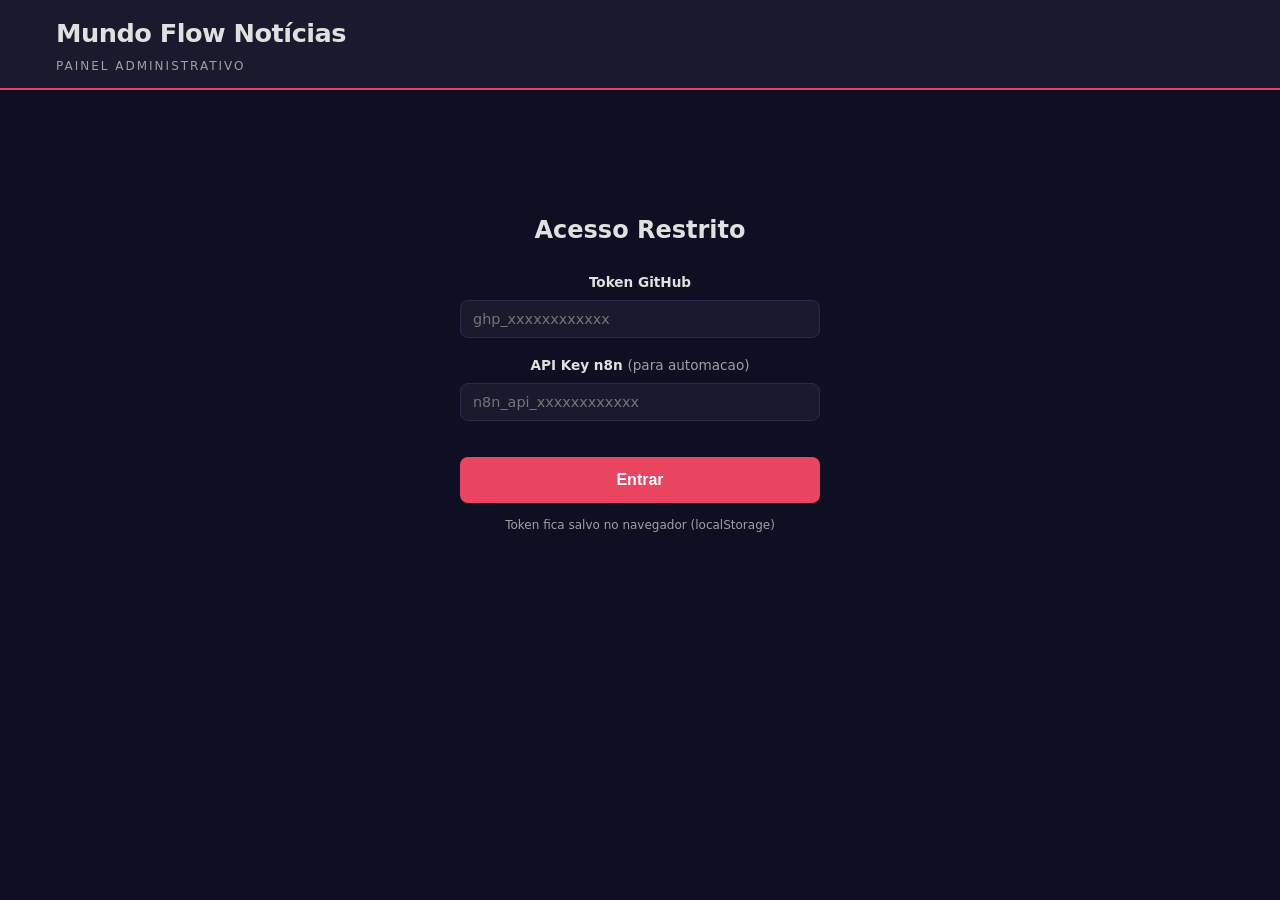
==== admin.html @ 811e4d87 "Renomear portal de "Mundo em Foco" para "Mundo Flow Notícias" Co-Authored-By: Claude Opus 4.6 (1M co" ====
<!DOCTYPE html>
<html lang="pt-BR">
<head>
    <meta charset="UTF-8">
    <meta name="viewport" content="width=device-width, initial-scale=1.0">
    <meta name="robots" content="noindex, nofollow">
    <meta name="google-adsense-account" content="ca-pub-9450350856883249">
    <title>Admin - Mundo Flow Notícias</title>
    <script async src="https://pagead2.googlesyndication.com/pagead/js/adsbygoogle.js?client=ca-pub-9450350856883249"
     crossorigin="anonymous"></script>
    <link rel="stylesheet" href="css/style.css">
    <link rel="icon" type="image/png" href="img/favicon.png">
    <style>
        .admin-container{max-width:900px;margin:0 auto;padding:20px}
        .admin-title{font-size:1.5rem;font-weight:700;margin-bottom:24px;color:var(--accent)}
        .form-group{margin-bottom:16px}
        .form-group label{display:block;font-size:.85rem;font-weight:600;margin-bottom:6px;color:var(--text)}
        .form-group input,.form-group select,.form-group textarea{width:100%;padding:10px 12px;border:1px solid var(--border);border-radius:var(--radius);background:var(--bg-card);color:var(--text);font-size:.9rem;font-family:inherit}
        .form-group input:focus,.form-group select:focus,.form-group textarea:focus{outline:none;border-color:var(--accent)}
        .form-row{display:grid;grid-template-columns:1fr 1fr;gap:16px}
        .form-row-3{display:grid;grid-template-columns:1fr 1fr 1fr;gap:16px}
        .editor-toolbar{display:flex;gap:4px;padding:8px;background:var(--primary-light);border:1px solid var(--border);border-bottom:none;border-radius:var(--radius) var(--radius) 0 0;flex-wrap:wrap}
        .editor-toolbar button{background:var(--bg-card);border:1px solid var(--border);color:var(--text);padding:6px 10px;border-radius:4px;cursor:pointer;font-size:.8rem;font-weight:600}
        .editor-toolbar button:hover{background:var(--accent);color:#fff;border-color:var(--accent)}
        .editor-area{min-height:350px;padding:16px;border:1px solid var(--border);border-radius:0 0 var(--radius) var(--radius);background:var(--bg-card);color:var(--text);font-family:var(--font-serif);font-size:1rem;line-height:1.8;overflow-y:auto}
        .editor-area:focus{outline:none;border-color:var(--accent)}
        .editor-area h2{font-family:var(--font-sans);font-size:1.3rem;font-weight:700;margin:16px 0 8px;color:var(--text)}
        .editor-area h3{font-family:var(--font-sans);font-size:1.1rem;font-weight:600;margin:12px 0 6px}
        .editor-area p{margin-bottom:12px}
        .editor-area blockquote{border-left:3px solid var(--accent);padding:8px 16px;margin:12px 0;background:rgba(233,69,96,.05)}
        .image-upload{border:2px dashed var(--border);border-radius:var(--radius);padding:24px;text-align:center;cursor:pointer;transition:all .2s}
        .image-upload:hover{border-color:var(--accent);background:rgba(233,69,96,.05)}
        .image-upload.has-image{border-style:solid;border-color:var(--accent)}
        .image-upload img{max-width:100%;max-height:300px;border-radius:var(--radius);margin-top:12px}
        .image-upload input[type="file"]{display:none}
        .image-upload p{color:var(--text-muted);font-size:.85rem;margin:0}
        .btn-publish{background:var(--accent);color:#fff;border:none;padding:14px 40px;border-radius:var(--radius);font-size:1rem;font-weight:700;cursor:pointer;width:100%;margin-top:20px;transition:all .2s}
        .btn-publish:hover{opacity:.9;transform:scale(1.01)}
        .btn-publish:disabled{opacity:.5;cursor:not-allowed}
        .btn-secondary{background:var(--primary-light);color:var(--text);border:1px solid var(--border);padding:14px 40px;border-radius:var(--radius);font-size:1rem;font-weight:600;cursor:pointer;width:100%;margin-top:8px}
        .status-msg{padding:12px;border-radius:var(--radius);margin-top:12px;font-size:.9rem;display:none}
        .status-msg.success{display:block;background:rgba(0,212,170,.15);color:#00d4aa;border:1px solid rgba(0,212,170,.3)}
        .status-msg.error{display:block;background:rgba(233,69,96,.15);color:var(--accent);border:1px solid rgba(233,69,96,.3)}
        .status-msg.loading{display:block;background:rgba(255,167,38,.15);color:var(--warning);border:1px solid rgba(255,167,38,.3)}
        .preview-panel{background:var(--bg-card);border:1px solid var(--border);border-radius:var(--radius);padding:20px;margin-top:20px}
        .preview-panel h3{font-size:1rem;margin-bottom:12px;color:var(--accent)}
        .tags-input{display:flex;flex-wrap:wrap;gap:6px;padding:8px;border:1px solid var(--border);border-radius:var(--radius);background:var(--bg-card);min-height:40px;align-items:center}
        .tags-input .tag{background:var(--accent);color:#fff;padding:3px 10px;border-radius:12px;font-size:.75rem;display:flex;align-items:center;gap:4px}
        .tags-input .tag button{background:none;border:none;color:#fff;cursor:pointer;font-size:.9rem;padding:0}
        .tags-input input{border:none;background:none;color:var(--text);font-size:.85rem;flex:1;min-width:100px;outline:none}
        .char-count{font-size:.7rem;color:var(--text-muted);text-align:right;margin-top:2px}
        .admin-login{max-width:400px;margin:100px auto;text-align:center}
        .admin-login h2{margin-bottom:20px}
        .automation-panel{background:var(--bg-card);border:1px solid var(--border);border-radius:var(--radius);padding:20px;margin-bottom:24px}
        .auto-header{display:flex;justify-content:space-between;align-items:center}
        .auto-title{font-size:1.1rem;font-weight:700;color:var(--text);margin:0}
        .auto-desc{font-size:.8rem;color:var(--text-muted);margin:4px 0 0}
        .auto-actions{display:flex;gap:8px;align-items:center;margin-top:14px;flex-wrap:wrap}
        .auto-btn{background:var(--accent);color:#fff;border:none;padding:8px 18px;border-radius:var(--radius);font-size:.8rem;font-weight:600;cursor:pointer}
        .auto-btn:hover{opacity:.85}
        .auto-btn.secondary{background:var(--primary-light);color:var(--text);border:1px solid var(--border)}
        .auto-btn:disabled{opacity:.5;cursor:not-allowed}
        .auto-key-row{margin-top:12px;padding:10px;background:var(--primary-light);border:1px solid var(--border);border-radius:var(--radius)}
        .auto-key-row.hidden{display:none}
        .auto-key-saved{font-size:.75rem;color:#00d4aa;margin-top:8px;display:flex;align-items:center;gap:6px}
        .auto-key-saved button{background:none;border:none;color:var(--text-muted);cursor:pointer;font-size:.7rem;text-decoration:underline}
        .auto-controls{display:flex;gap:8px;margin-top:14px;flex-wrap:wrap}
        .toggle-btn{min-width:180px;display:flex;align-items:center;justify-content:center;gap:6px}
        .toggle-btn.active{background:#00d4aa}
        .auto-status{display:flex;align-items:center;gap:6px}
        .status-dot{width:10px;height:10px;border-radius:50%;background:var(--text-muted);display:inline-block}
        .status-dot.on{background:#00d4aa;box-shadow:0 0 6px #00d4aa}
        .status-dot.off{background:#e53e3e}
        .status-label{font-size:.8rem;font-weight:600;color:var(--text-muted)}
        .auto-stats{font-size:.75rem;color:var(--text-muted);margin-left:auto}
        .admin-nav{background:var(--primary-light);border-bottom:1px solid var(--border);position:sticky;top:52px;z-index:50}
        .admin-nav ul{display:flex;list-style:none;max-width:900px;margin:0 auto;padding:0}
        .admin-nav a{display:block;padding:12px 20px;font-size:.85rem;font-weight:600;color:var(--text-muted);transition:all .2s;border-bottom:2px solid transparent}
        .admin-nav a:hover,.admin-nav a.active{color:var(--accent);border-bottom-color:var(--accent)}
        .admin-section{display:block;margin-bottom:32px;padding-bottom:24px;border-bottom:2px solid var(--border)}
        .articles-manager{margin-top:32px;border-top:2px solid var(--border);padding-top:24px}
        .manager-header{display:flex;justify-content:space-between;align-items:center;margin-bottom:16px}
        .manager-filter{display:flex;gap:8px;margin-bottom:12px}
        .manager-filter input,.manager-filter select{padding:8px;border:1px solid var(--border);border-radius:var(--radius);background:var(--bg-card);color:var(--text);font-size:.85rem}
        .manager-filter input{flex:1}
        .articles-list{max-height:600px;overflow-y:auto}
        .article-row{display:flex;align-items:center;gap:12px;padding:12px;border:1px solid var(--border);border-radius:var(--radius);margin-bottom:6px;background:var(--bg-card);transition:all .2s}
        .article-row:hover{border-color:var(--accent)}
        .article-row .row-img{width:60px;height:40px;border-radius:4px;object-fit:cover;background:var(--primary-light);flex-shrink:0}
        .article-row .row-info{flex:1;min-width:0}
        .article-row .row-title{font-size:.85rem;font-weight:600;color:var(--text);white-space:nowrap;overflow:hidden;text-overflow:ellipsis}
        .article-row .row-meta{font-size:.7rem;color:var(--text-muted);margin-top:2px}
        .article-row .row-actions{display:flex;gap:4px;flex-shrink:0}
        .article-row .row-actions button{padding:4px 10px;border:1px solid var(--border);border-radius:4px;font-size:.7rem;cursor:pointer;background:var(--bg-card);color:var(--text)}
        .article-row .row-actions button:hover{background:var(--accent);color:#fff;border-color:var(--accent)}
        .article-row .row-actions button.delete:hover{background:#e53e3e}
        .edit-modal{position:fixed;top:0;left:0;right:0;bottom:0;background:rgba(0,0,0,.7);z-index:999;display:flex;align-items:center;justify-content:center;padding:20px}
        .edit-modal-content{background:var(--bg);border:1px solid var(--border);border-radius:var(--radius);padding:24px;max-width:800px;width:100%;max-height:90vh;overflow-y:auto}
        .edit-modal-header{display:flex;justify-content:space-between;align-items:center;margin-bottom:16px}
        .edit-modal-header h3{font-size:1.2rem;color:var(--accent)}
        @media(max-width:768px){.form-row,.form-row-3{grid-template-columns:1fr}.auto-header{flex-direction:column;gap:12px;align-items:flex-start}.manager-filter{flex-direction:column}.article-row{flex-direction:column;align-items:flex-start}}
    </style>
    <script src="js/adsense.js"></script>
</head>
<body>
    <header class="site-header">
        <div class="container">
            <div class="header-top">
                <a href="index.html" class="logo"><h1>Mundo Flow Notícias</h1><span class="tagline">Painel Administrativo</span></a>
            </div>
        </div>
    </header>

    <!-- Menu Admin -->
    <nav class="admin-nav" id="adminNav" style="display:none">
        <ul>
            <li><a href="#secAutomacao" class="active">Automacao</a></li>
            <li><a href="#secEditor">Novo Artigo</a></li>
            <li><a href="#secGestao">Artigos Publicados</a></li>
            <li><a href="index.html" target="_blank" style="color:var(--success)">Ver Site</a></li>
            <li><a href="#" onclick="doLogout()" style="color:var(--accent)">Sair</a></li>
        </ul>
    </nav>

    <!-- Login -->
    <div id="loginScreen" class="admin-container admin-login">
        <h2>Acesso Restrito</h2>
        <div class="form-group">
            <label>Token GitHub</label>
            <input type="password" id="githubToken" placeholder="ghp_xxxxxxxxxxxx">
        </div>
        <div class="form-group">
            <label>API Key n8n <span style="font-weight:400;color:var(--text-muted)">(para automacao)</span></label>
            <input type="password" id="n8nToken" placeholder="n8n_api_xxxxxxxxxxxx">
        </div>
        <button class="btn-publish" onclick="doLogin()">Entrar</button>
        <p style="margin-top:12px;font-size:.75rem;color:var(--text-muted)">Token fica salvo no navegador (localStorage)</p>
    </div>

    <!-- Editor -->
    <div id="editorScreen" class="admin-container" style="display:none">

        <!-- Painel de Automacao -->
        <div class="admin-section" id="secAutomacao">
        <div class="automation-panel" id="automationPanel">
            <div class="auto-header">
                <div>
                    <h2 class="auto-title">Automacao de Noticias</h2>
                    <p class="auto-desc">Controle o workflow de publicacao automatica</p>
                </div>
                <div class="auto-status" id="autoStatus">
                    <span class="status-dot" id="statusDot"></span>
                    <span class="status-label" id="statusLabel">Verificando...</span>
                </div>
            </div>

            <div class="auto-key-row" id="n8nKeyRow">
                <div class="form-group" style="margin-bottom:0;flex:1">
                    <label style="font-size:.75rem">API Key n8n</label>
                    <div style="display:flex;gap:6px">
                        <input type="password" id="n8nKeyInput" placeholder="n8n_api_xxxxxxxxxxxx" style="flex:1;padding:8px 10px;font-size:.8rem">
                        <button class="auto-btn" onclick="saveN8nKey()" style="white-space:nowrap">Salvar Key</button>
                    </div>
                </div>
            </div>

            <div class="auto-controls">
                <button class="auto-btn toggle-btn" id="toggleAutoBtn" onclick="toggleAutomation()" disabled>
                    <span id="toggleIcon">&#9654;</span> <span id="toggleText">Carregando...</span>
                </button>
                <button class="auto-btn" id="runNowBtn" onclick="runWorkflowNow()" style="background:#00d4aa">
                    &#9889; Executar Agora
                </button>
            </div>

            <div class="auto-actions" style="margin-top:10px">
                <a class="auto-btn secondary" href="https://renanmenesesadv.app.n8n.cloud/workflow/b8gQZOtuCyIaLCnD" target="_blank" style="text-decoration:none;text-align:center">Abrir Workflow</a>
                <a class="auto-btn secondary" href="https://renanmenesesadv.app.n8n.cloud/workflows" target="_blank" style="text-decoration:none;text-align:center">Painel n8n</a>
                <a class="auto-btn secondary" href="https://renanmenesesadv.github.io/radar-rn-hub/" target="_blank" style="text-decoration:none;text-align:center">Radar Hub</a>
            </div>

            <div class="status-msg" id="autoMsg"></div>
        </div>

        </div> <!-- /secAutomacao -->

        <!-- Editor de Artigos -->
        <div class="admin-section" id="secEditor">
        <h1 class="admin-title">Novo Artigo</h1>

        <div class="form-group">
            <label>Titulo</label>
            <input type="text" id="articleTitle" placeholder="Titulo SEO atraente (55-65 caracteres)" maxlength="80" oninput="updateCharCount(this,'titleCount',65)">
            <div class="char-count" id="titleCount">0/65</div>
        </div>

        <div class="form-row">
            <div class="form-group">
                <label>Categoria</label>
                <select id="articleCategory">
                    <option value="politica">Politica</option>
                    <option value="economia">Economia</option>
                    <option value="tecnologia">Tecnologia</option>
                    <option value="seguranca">Seguranca</option>
                    <option value="internacional" selected>Internacional</option>
                    <option value="negocios">Negocios</option>
                    <option value="geral">Geral</option>
                </select>
            </div>
            <div class="form-group">
                <label>Autor</label>
                <select id="articleAuthor">
                    <option value="Renan Meneses">Renan Meneses</option>
                    <option value="Ana Claudia Dantas">Ana Claudia Dantas</option>
                </select>
            </div>
        </div>

        <div class="form-group">
            <label>Resumo (excerpt)</label>
            <input type="text" id="articleExcerpt" placeholder="Resumo provocativo (140-155 caracteres)" maxlength="160" oninput="updateCharCount(this,'excerptCount',155)">
            <div class="char-count" id="excerptCount">0/155</div>
        </div>

        <div class="form-row">
            <div class="form-group">
                <label>Fonte</label>
                <input type="text" id="articleSource" placeholder="Ex: BBC Brasil, InfoMoney">
            </div>
            <div class="form-group">
                <label>Link da fonte</label>
                <input type="url" id="articleSourceUrl" placeholder="https://...">
            </div>
        </div>

        <!-- Imagem -->
        <div class="form-group">
            <label>Imagem de Capa</label>
            <div class="image-upload" id="imageUpload" onclick="document.getElementById('imageFile').click()">
                <input type="file" id="imageFile" accept="image/*" onchange="handleImageUpload(this)">
                <p id="imageLabel">Clique para carregar imagem (JPG, PNG, WebP)</p>
                <img id="imagePreview" style="display:none">
            </div>
            <input type="text" id="imageCredit" placeholder="Credito da imagem (ex: Foto: Reuters)" style="margin-top:8px">
        </div>

        <!-- Tags -->
        <div class="form-group">
            <label>Tags (pressione Enter para adicionar)</label>
            <div class="tags-input" id="tagsContainer" onclick="document.getElementById('tagInput').focus()">
                <input type="text" id="tagInput" placeholder="Adicionar tag..." onkeydown="handleTag(event)">
            </div>
        </div>

        <!-- Editor de Texto -->
        <div class="form-group">
            <label>Conteudo do Artigo</label>
            <div class="editor-toolbar">
                <button onclick="execCmd('bold')" title="Negrito"><b>B</b></button>
                <button onclick="execCmd('italic')" title="Italico"><i>I</i></button>
                <button onclick="execCmd('underline')" title="Sublinhado"><u>U</u></button>
                <button onclick="insertHeading('h2')" title="Subtitulo H2">H2</button>
                <button onclick="insertHeading('h3')" title="Subtitulo H3">H3</button>
                <button onclick="execCmd('insertUnorderedList')" title="Lista">Lista</button>
                <button onclick="execCmd('insertOrderedList')" title="Lista numerada">1. Lista</button>
                <button onclick="insertBlockquote()" title="Citacao">Citacao</button>
                <button onclick="insertLink()" title="Link">Link</button>
                <button onclick="clearFormat()" title="Limpar formatacao">Limpar</button>
            </div>
            <div class="editor-area" id="editorArea" contenteditable="true">
                <h2>Subtitulo aqui</h2>
                <p>Escreva o conteudo do artigo...</p>
            </div>
        </div>

        <button class="btn-publish" id="publishBtn" onclick="publishArticle()">Publicar Artigo</button>
        <button class="btn-secondary" onclick="previewArticle()">Pre-visualizar</button>

        <div class="status-msg" id="statusMsg"></div>

        <!-- Preview -->
        <div class="preview-panel" id="previewPanel" style="display:none">
            <h3>Pre-visualizacao</h3>
            <div id="previewContent" class="article-body"></div>
        </div>

        </div> <!-- /secEditor -->

        <!-- Gestao de Artigos -->
        <div class="admin-section" id="secGestao">
        <div class="articles-manager" id="articlesManager">
            <div class="manager-header">
                <h2 class="admin-title" style="margin-bottom:0">Artigos Publicados</h2>
                <button class="auto-btn secondary" onclick="loadArticlesList()">Atualizar lista</button>
            </div>
            <div class="manager-filter">
                <input type="text" id="filterSearch" placeholder="Buscar artigos..." oninput="filterArticles()">
                <select id="filterCategory" onchange="filterArticles()">
                    <option value="">Todas categorias</option>
                    <option value="politica">Politica</option>
                    <option value="economia">Economia</option>
                    <option value="tecnologia">Tecnologia</option>
                    <option value="seguranca">Seguranca</option>
                    <option value="internacional">Internacional</option>
                    <option value="negocios">Negocios</option>
                    <option value="geral">Geral</option>
                </select>
            </div>
            <div id="articlesList" class="articles-list">
                <p style="color:var(--text-muted);text-align:center;padding:20px">Clique em "Atualizar lista" para carregar</p>
            </div>
        </div>

        </div> <!-- /secGestao -->

        <!-- Modal de Edicao -->
        <div class="edit-modal" id="editModal" style="display:none">
            <div class="edit-modal-content">
                <div class="edit-modal-header">
                    <h3>Editar Artigo</h3>
                    <button onclick="closeEditModal()" style="background:none;border:none;color:var(--text);font-size:1.5rem;cursor:pointer">&times;</button>
                </div>
                <div class="form-group">
                    <label>Titulo</label>
                    <input type="text" id="editTitle">
                </div>
                <div class="form-group">
                    <label>Resumo</label>
                    <input type="text" id="editExcerpt">
                </div>
                <div class="form-row">
                    <div class="form-group">
                        <label>Categoria</label>
                        <select id="editCategory">
                            <option value="politica">Politica</option>
                            <option value="economia">Economia</option>
                            <option value="tecnologia">Tecnologia</option>
                            <option value="seguranca">Seguranca</option>
                            <option value="internacional">Internacional</option>
                            <option value="negocios">Negocios</option>
                            <option value="geral">Geral</option>
                        </select>
                    </div>
                    <div class="form-group">
                        <label>Autor</label>
                        <select id="editAuthor">
                            <option value="Renan Meneses">Renan Meneses</option>
                            <option value="Ana Claudia Dantas">Ana Claudia Dantas</option>
                        </select>
                    </div>
                </div>
                <div class="form-group">
                    <label>Conteudo (HTML)</label>
                    <div class="editor-area" id="editBody" contenteditable="true" style="min-height:200px"></div>
                </div>
                <button class="btn-publish" onclick="saveEditedArticle()">Salvar Alteracoes</button>
                <div class="status-msg" id="editStatus"></div>
            </div>
        </div>
    </div>

    <script>
    // ===== Config =====
    const REPO_OWNER = 'renanmenesesadv';
    const REPO_NAME = 'Portal-Mundo-Flow';
    const N8N_BASE = '/proxy/n8n';
    const WORKFLOW_ID = 'b8gQZOtuCyIaLCnD';
    let githubToken = '';
    let n8nApiKey = '';
    let tags = [];
    let imageBase64 = '';
    let imageName = '';

    // ===== n8n Automation Control =====
    function getN8nHeaders() {
        return { 'X-N8N-API-KEY': n8nApiKey, 'Accept': 'application/json', 'Content-Type': 'application/json' };
    }

    async function checkWorkflowStatus() {
        if (!n8nApiKey) {
            updateAutoUI(null);
            return;
        }
        try {
            const resp = await fetch(N8N_BASE + '/api/v1/workflows/' + WORKFLOW_ID, { headers: getN8nHeaders() });
            if (!resp.ok) throw new Error('Falha na API');
            const data = await resp.json();
            updateAutoUI(data.active);
        } catch (e) {
            updateAutoUI(null, e.message);
        }
    }

    function updateAutoUI(active, error) {
        const dot = document.getElementById('statusDot');
        const label = document.getElementById('statusLabel');
        const btn = document.getElementById('toggleAutoBtn');
        const icon = document.getElementById('toggleIcon');
        const text = document.getElementById('toggleText');

        if (error || active === null) {
            dot.className = 'status-dot off';
            label.textContent = error ? 'Erro: ' + error : 'Insira a API Key do n8n';
            btn.disabled = !n8nApiKey;
            icon.innerHTML = '&#9654;';
            text.textContent = 'Ligar';
            btn.classList.remove('active');
            return;
        }

        dot.className = active ? 'status-dot on' : 'status-dot off';
        label.textContent = active ? 'Automacao LIGADA' : 'Automacao DESLIGADA';
        btn.disabled = false;
        icon.innerHTML = active ? '&#9724;' : '&#9654;';
        text.textContent = active ? 'Desligar' : 'Ligar';
        btn.classList.toggle('active', active);
    }

    async function toggleAutomation() {
        const btn = document.getElementById('toggleAutoBtn');
        const msg = document.getElementById('autoMsg');
        btn.disabled = true;

        try {
            // Check current state
            const resp = await fetch(N8N_BASE + '/api/v1/workflows/' + WORKFLOW_ID, { headers: getN8nHeaders() });
            if (!resp.ok) throw new Error('Falha ao consultar workflow (HTTP ' + resp.status + ')');
            const data = await resp.json();
            const newState = !data.active;

            // Activate or deactivate via PATCH
            const toggleResp = await fetch(N8N_BASE + '/api/v1/workflows/' + WORKFLOW_ID, {
                method: 'PATCH',
                headers: getN8nHeaders(),
                body: JSON.stringify({ active: newState })
            });
            if (!toggleResp.ok) {
                const err = await toggleResp.json().catch(() => ({}));
                throw new Error(err.message || 'Falha ao alterar estado (HTTP ' + toggleResp.status + ')');
            }

            updateAutoUI(newState);
            showAutoMsg(newState ? 'Automacao LIGADA com sucesso!' : 'Automacao DESLIGADA.', newState ? 'success' : 'error');
        } catch (e) {
            showAutoMsg('Erro: ' + e.message, 'error');
            btn.disabled = false;
        }
    }

    async function runWorkflowNow() {
        const btn = document.getElementById('runNowBtn');
        const msg = document.getElementById('autoMsg');
        const originalText = btn.innerHTML;
        btn.disabled = true;
        btn.innerHTML = '&#9889; Executando...';

        try {
            if (!n8nApiKey) throw new Error('Insira a API Key do n8n');

            const resp = await fetch(N8N_BASE + '/api/v1/executions', {
                method: 'POST',
                headers: getN8nHeaders(),
                body: JSON.stringify({ workflowId: WORKFLOW_ID })
            });

            if (!resp.ok) {
                const err = await resp.json().catch(() => ({}));
                throw new Error(err.message || 'Falha ao executar (HTTP ' + resp.status + ')');
            }

            showAutoMsg('Workflow executado! Novos artigos devem aparecer em 2-3 minutos.', 'success');
        } catch (e) {
            showAutoMsg('Erro: ' + e.message, 'error');
        }

        btn.disabled = false;
        btn.innerHTML = originalText;
    }

    function saveN8nKey() {
        const input = document.getElementById('n8nKeyInput');
        const key = input.value.trim();
        if (!key) return;
        n8nApiKey = key;
        localStorage.setItem('mf_n8n_key', key);
        renderN8nKeyUI();
        checkWorkflowStatus();
        showAutoMsg('API Key salva com sucesso!', 'success');
    }

    function changeN8nKey() {
        localStorage.removeItem('mf_n8n_key');
        n8nApiKey = '';
        renderN8nKeyUI();
        updateAutoUI(null);
    }

    function renderN8nKeyUI() {
        const row = document.getElementById('n8nKeyRow');
        if (n8nApiKey) {
            const masked = n8nApiKey.substring(0, 8) + '...' + n8nApiKey.slice(-4);
            row.innerHTML = '<div class="auto-key-saved">&#9989; Key configurada: <code>' + masked + '</code> <button onclick="changeN8nKey()">alterar</button></div>';
        } else {
            row.innerHTML = '<div class="form-group" style="margin-bottom:0;flex:1"><label style="font-size:.75rem">API Key n8n</label><div style="display:flex;gap:6px"><input type="password" id="n8nKeyInput" placeholder="n8n_api_xxxxxxxxxxxx" style="flex:1;padding:8px 10px;font-size:.8rem"><button class="auto-btn" onclick="saveN8nKey()" style="white-space:nowrap">Salvar Key</button></div></div>';
        }
    }

    function showAutoMsg(text, type) {
        const el = document.getElementById('autoMsg');
        el.textContent = text;
        el.className = 'status-msg ' + type;
        setTimeout(() => { el.className = 'status-msg'; }, 8000);
    }

    // ===== Login =====
    function doLogin() {
        const token = document.getElementById('githubToken').value.trim();
        if (!token) return;
        githubToken = token;
        localStorage.setItem('mf_token', token);

        const n8nKey = document.getElementById('n8nToken').value.trim();
        if (n8nKey) {
            n8nApiKey = n8nKey;
            localStorage.setItem('mf_n8n_key', n8nKey);
        }

        showAdmin();
    }

    function showAdmin() {
        document.getElementById('loginScreen').style.display = 'none';
        document.getElementById('editorScreen').style.display = 'block';
        document.getElementById('adminNav').style.display = 'block';
        loadArticlesList();

        // Restore n8n key and check status
        if (!n8nApiKey) {
            n8nApiKey = localStorage.getItem('mf_n8n_key') || '';
        }
        renderN8nKeyUI();
        checkWorkflowStatus();
    }

    // Auto-login
    const saved = localStorage.getItem('mf_token');
    if (saved) {
        githubToken = saved;
        n8nApiKey = localStorage.getItem('mf_n8n_key') || '';
        showAdmin();
    }

    function doLogout() {
        localStorage.removeItem('mf_token');
        localStorage.removeItem('mf_n8n_key');
        location.reload();
    }

    // ===== Char count =====
    function updateCharCount(input, countId, target) {
        const el = document.getElementById(countId);
        const len = input.value.length;
        el.textContent = len + '/' + target;
        el.style.color = len > target ? 'var(--accent)' : 'var(--text-muted)';
    }

    // ===== Tags =====
    function handleTag(e) {
        if (e.key === 'Enter') {
            e.preventDefault();
            const val = e.target.value.trim();
            if (val && !tags.includes(val) && tags.length < 8) {
                tags.push(val);
                renderTags();
            }
            e.target.value = '';
        }
    }

    function removeTag(idx) {
        tags.splice(idx, 1);
        renderTags();
    }

    function renderTags() {
        const container = document.getElementById('tagsContainer');
        const input = document.getElementById('tagInput');
        container.innerHTML = '';
        tags.forEach((t, i) => {
            const span = document.createElement('span');
            span.className = 'tag';
            span.innerHTML = t + ' <button onclick="removeTag(' + i + ')">x</button>';
            container.appendChild(span);
        });
        container.appendChild(input);
    }

    // ===== Image Upload =====
    function handleImageUpload(input) {
        const file = input.files[0];
        if (!file) return;

        const reader = new FileReader();
        reader.onload = function(e) {
            const base64Full = e.target.result;
            imageBase64 = base64Full.split(',')[1]; // Remove data:image/...;base64,
            imageName = file.name.replace(/[^a-zA-Z0-9.-]/g, '-').toLowerCase();

            document.getElementById('imagePreview').src = base64Full;
            document.getElementById('imagePreview').style.display = 'block';
            document.getElementById('imageLabel').textContent = file.name + ' (' + Math.round(file.size/1024) + ' KB)';
            document.getElementById('imageUpload').classList.add('has-image');
        };
        reader.readAsDataURL(file);
    }

    // ===== Editor =====
    function execCmd(cmd) {
        document.execCommand(cmd, false, null);
        document.getElementById('editorArea').focus();
    }

    function insertHeading(tag) {
        document.execCommand('formatBlock', false, tag);
        document.getElementById('editorArea').focus();
    }

    function insertBlockquote() {
        document.execCommand('formatBlock', false, 'blockquote');
        document.getElementById('editorArea').focus();
    }

    function insertLink() {
        const url = prompt('URL do link:');
        if (url) document.execCommand('createLink', false, url);
    }

    function clearFormat() {
        document.execCommand('removeFormat', false, null);
        document.getElementById('editorArea').focus();
    }

    // ===== Preview =====
    function previewArticle() {
        const panel = document.getElementById('previewPanel');
        const content = document.getElementById('previewContent');
        const body = document.getElementById('editorArea').innerHTML;
        const title = document.getElementById('articleTitle').value;
        const author = document.getElementById('articleAuthor').value;

        let html = '<h1 style="font-size:1.5rem;margin-bottom:12px">' + title + '</h1>';
        html += '<p style="color:var(--text-muted);font-size:.85rem;margin-bottom:16px">Por ' + author + '</p>';
        if (imageBase64) {
            html += '<figure><img src="data:image/png;base64,' + imageBase64 + '" style="max-width:100%;border-radius:8px"><figcaption>' + (document.getElementById('imageCredit').value || '') + '</figcaption></figure>';
        }
        html += body;

        content.innerHTML = html;
        panel.style.display = 'block';
        panel.scrollIntoView({ behavior: 'smooth' });
    }

    // ===== Publish =====
    async function publishArticle() {
        const btn = document.getElementById('publishBtn');
        const status = document.getElementById('statusMsg');

        const title = document.getElementById('articleTitle').value.trim();
        const excerpt = document.getElementById('articleExcerpt').value.trim();
        const category = document.getElementById('articleCategory').value;
        const author = document.getElementById('articleAuthor').value;
        const source = document.getElementById('articleSource').value.trim();
        const sourceUrl = document.getElementById('articleSourceUrl').value.trim();
        const body = document.getElementById('editorArea').innerHTML;
        const imageCredit = document.getElementById('imageCredit').value.trim();

        if (!title) { showStatus('Preencha o titulo', 'error'); return; }
        if (!body || body.length < 50) { showStatus('Conteudo muito curto', 'error'); return; }

        btn.disabled = true;
        showStatus('Publicando...', 'loading');

        try {
            // 1. Upload image if exists
            let imageUrl = '';
            if (imageBase64) {
                const imgSlug = generateSlug(title) + '-' + Date.now().toString(36) + '.png';
                const imgPath = 'img/articles/' + imgSlug;

                await githubPut(imgPath, imageBase64, 'img: ' + imgSlug);
                imageUrl = 'https://mundoflownoticias.com.br/' + imgPath;
                showStatus('Imagem enviada, salvando artigo...', 'loading');
            }

            // 2. Get existing articles
            const existing = await githubGetFile('data/articles.json');
            let articles = [];
            try { articles = JSON.parse(atob(existing.content.replace(/\n/g, ''))); } catch(e) { articles = []; }

            // 3. Build article
            const now = new Date().toISOString();
            const slug = generateSlug(title) + '-' + Date.now().toString(36);

            let fullBody = body;
            if (imageUrl && imageCredit) {
                fullBody = '<figure><img src="' + imageUrl + '" alt="' + title.replace(/"/g, '') + '" loading="lazy"><figcaption>' + imageCredit + '</figcaption></figure>' + fullBody;
            }
            fullBody += '<p class="article-attribution"><em>Por ' + author + ' | Com informacoes de ' + (source || 'equipe editorial') + '.</em></p>';

            const article = {
                title, slug, excerpt, body: fullBody, category,
                tags: tags.length > 0 ? tags : [category],
                source: source || 'Mundo Flow Notícias',
                sourceUrl: sourceUrl || '',
                author, date: now, dateModified: now,
                readTime: Math.max(2, Math.ceil(fullBody.replace(/<[^>]*>/g, '').split(/\s+/).length / 200)) + ' min',
                image: imageUrl, imageCredit
            };

            // 4. Add to beginning and save
            articles.unshift(article);
            if (articles.length > 300) articles = articles.slice(0, 300);

            const newContent = btoa(unescape(encodeURIComponent(JSON.stringify(articles, null, 2))));
            await githubPut('data/articles.json', newContent, 'Publicar: ' + title.substring(0, 50), existing.sha);

            showStatus('Artigo publicado com sucesso! Aguarde 1-2 min para aparecer no site.', 'success');
            btn.disabled = false;

        } catch (err) {
            showStatus('Erro: ' + err.message, 'error');
            btn.disabled = false;
        }
    }

    // ===== GitHub API =====
    async function githubGetFile(path) {
        const resp = await fetch('/proxy/github/repos/' + REPO_OWNER + '/' + REPO_NAME + '/contents/' + path, {
            headers: { 'Authorization': 'token ' + githubToken, 'Accept': 'application/vnd.github+json' }
        });
        if (!resp.ok) throw new Error('Falha ao ler ' + path);
        return resp.json();
    }

    async function githubPut(path, content, message, sha) {
        const body = { message, content };
        if (sha) body.sha = sha;

        const resp = await fetch('/proxy/github/repos/' + REPO_OWNER + '/' + REPO_NAME + '/contents/' + path, {
            method: 'PUT',
            headers: { 'Authorization': 'token ' + githubToken, 'Accept': 'application/vnd.github+json', 'Content-Type': 'application/json' },
            body: JSON.stringify(body)
        });
        if (!resp.ok) {
            const err = await resp.json();
            throw new Error(err.message || 'Falha no upload');
        }
        return resp.json();
    }

    // ===== Helpers =====
    function generateSlug(title) {
        return title.toLowerCase()
            .normalize('NFD').replace(/[\u0300-\u036f]/g, '')
            .replace(/[^a-z0-9]+/g, '-').replace(/^-|-$/g, '')
            .substring(0, 60);
    }

    function showStatus(msg, type) {
        const el = document.getElementById('statusMsg');
        el.textContent = msg;
        el.className = 'status-msg ' + type;
    }

    // ===== Articles Manager =====
    let allArticlesData = [];
    let articlesFileSha = '';
    let editingIndex = -1;

    async function loadArticlesList() {
        const list = document.getElementById('articlesList');
        list.innerHTML = '<p style="color:var(--text-muted);text-align:center;padding:20px">Carregando...</p>';

        try {
            const file = await githubGetFile('data/articles.json');
            articlesFileSha = file.sha;
            allArticlesData = JSON.parse(atob(file.content.replace(/\n/g, '')));
            renderArticlesList(allArticlesData);
        } catch(e) {
            list.innerHTML = '<p style="color:var(--accent);text-align:center;padding:20px">Erro ao carregar artigos</p>';
        }
    }

    function renderArticlesList(articles) {
        const list = document.getElementById('articlesList');
        if (!articles.length) {
            list.innerHTML = '<p style="color:var(--text-muted);text-align:center;padding:20px">Nenhum artigo encontrado</p>';
            return;
        }

        list.innerHTML = articles.map((a, i) => {
            const date = a.date ? new Date(a.date).toLocaleDateString('pt-BR') : '-';
            const imgHtml = a.image ? '<img class="row-img" src="' + a.image + '" alt="">' : '<div class="row-img" style="display:flex;align-items:center;justify-content:center;font-size:1.2rem;color:var(--accent)">&#128240;</div>';
            const realIdx = allArticlesData.indexOf(a);

            return '<div class="article-row">' +
                imgHtml +
                '<div class="row-info">' +
                    '<div class="row-title">' + (a.title || 'Sem titulo') + '</div>' +
                    '<div class="row-meta">' + date + ' | ' + (a.category || 'geral') + ' | ' + (a.author || '?') + ' | ' + (a.source || '') + '</div>' +
                '</div>' +
                '<div class="row-actions">' +
                    '<button onclick="viewArticle(\'' + (a.slug || '') + '\')">Ver</button>' +
                    '<button onclick="editArticle(' + realIdx + ')">Editar</button>' +
                    '<button class="delete" onclick="deleteArticle(' + realIdx + ')">Excluir</button>' +
                '</div>' +
            '</div>';
        }).join('');
    }

    function filterArticles() {
        const search = document.getElementById('filterSearch').value.toLowerCase();
        const cat = document.getElementById('filterCategory').value;

        const filtered = allArticlesData.filter(a => {
            const matchSearch = !search || (a.title || '').toLowerCase().includes(search) || (a.excerpt || '').toLowerCase().includes(search);
            const matchCat = !cat || a.category === cat;
            return matchSearch && matchCat;
        });

        renderArticlesList(filtered);
    }

    function viewArticle(slug) {
        if (slug) window.open('artigo.html?id=' + slug, '_blank');
    }

    function editArticle(idx) {
        editingIndex = idx;
        const a = allArticlesData[idx];
        if (!a) return;

        document.getElementById('editTitle').value = a.title || '';
        document.getElementById('editExcerpt').value = a.excerpt || '';
        document.getElementById('editCategory').value = a.category || 'geral';
        document.getElementById('editAuthor').value = a.author || 'Renan Meneses';

        // Remove figure and attribution from body for editing
        let body = a.body || '';
        body = body.replace(/<figure>.*?<\/figure>/s, '');
        body = body.replace(/<p class="article-attribution">.*?<\/p>/s, '');
        document.getElementById('editBody').innerHTML = body.trim();

        document.getElementById('editModal').style.display = 'flex';
    }

    function closeEditModal() {
        document.getElementById('editModal').style.display = 'none';
        editingIndex = -1;
    }

    async function saveEditedArticle() {
        if (editingIndex < 0) return;
        const statusEl = document.getElementById('editStatus');

        const a = allArticlesData[editingIndex];
        a.title = document.getElementById('editTitle').value.trim();
        a.excerpt = document.getElementById('editExcerpt').value.trim();
        a.category = document.getElementById('editCategory').value;
        a.author = document.getElementById('editAuthor').value;
        a.dateModified = new Date().toISOString();

        // Rebuild body with figure and attribution
        let body = document.getElementById('editBody').innerHTML.trim();
        if (a.image && a.imageCredit) {
            body = '<figure><img src="' + a.image + '" alt="' + a.title.replace(/"/g, '') + '" loading="lazy"><figcaption>' + a.imageCredit + '</figcaption></figure>' + body;
        }
        body += '<p class="article-attribution"><em>Por ' + a.author + ' | Com informacoes de ' + (a.source || 'equipe editorial') + '.</em></p>';
        a.body = body;

        statusEl.textContent = 'Salvando...';
        statusEl.className = 'status-msg loading';

        try {
            const newContent = btoa(unescape(encodeURIComponent(JSON.stringify(allArticlesData, null, 2))));
            await githubPut('data/articles.json', newContent, 'Editar: ' + a.title.substring(0, 50), articlesFileSha);

            // Update sha
            const file = await githubGetFile('data/articles.json');
            articlesFileSha = file.sha;

            statusEl.textContent = 'Artigo atualizado!';
            statusEl.className = 'status-msg success';
            renderArticlesList(allArticlesData);

            setTimeout(() => closeEditModal(), 1500);
        } catch(e) {
            statusEl.textContent = 'Erro: ' + e.message;
            statusEl.className = 'status-msg error';
        }
    }

    async function deleteArticle(idx) {
        const a = allArticlesData[idx];
        if (!a) return;
        if (!confirm('Excluir "' + a.title + '"?\n\nEsta acao nao pode ser desfeita.')) return;

        allArticlesData.splice(idx, 1);

        try {
            const newContent = btoa(unescape(encodeURIComponent(JSON.stringify(allArticlesData, null, 2))));
            await githubPut('data/articles.json', newContent, 'Excluir: ' + a.title.substring(0, 50), articlesFileSha);

            const file = await githubGetFile('data/articles.json');
            articlesFileSha = file.sha;

            renderArticlesList(allArticlesData);
            showStatus('Artigo excluido', 'success');
        } catch(e) {
            showStatus('Erro ao excluir: ' + e.message, 'error');
            loadArticlesList(); // Reload to restore
        }
    }
    </script>
</body>
</html>
---- css/style.css ----
/* ===== RESET & BASE ===== */
*,*::before,*::after{box-sizing:border-box;margin:0;padding:0}
:root{
  --primary:#1a1a2e;
  --primary-light:#16213e;
  --accent:#e94560;
  --accent-hover:#c73650;
  --text:#e0e0e0;
  --text-muted:#a0a0a0;
  --bg:#0f0f23;
  --bg-card:#1a1a2e;
  --bg-card-hover:#222240;
  --border:#2a2a4a;
  --success:#00d4aa;
  --warning:#ffa726;
  --font-sans:'Segoe UI',system-ui,-apple-system,sans-serif;
  --font-serif:Georgia,'Times New Roman',serif;
  --max-width:1200px;
  --radius:8px;
  --shadow:0 2px 12px rgba(0,0,0,.3);
}
html{scroll-behavior:smooth;font-size:16px}
body{font-family:var(--font-sans);background:var(--bg);color:var(--text);line-height:1.7;min-height:100vh}
a{color:var(--accent);text-decoration:none;transition:color .2s}
a:hover{color:var(--accent-hover)}
img{max-width:100%;height:auto;display:block}
ul{list-style:none}
.container{max-width:var(--max-width);margin:0 auto;padding:0 16px}

/* ===== HEADER ===== */
.site-header{background:var(--primary);border-bottom:2px solid var(--accent);position:sticky;top:0;z-index:100}
.header-top{display:flex;align-items:center;justify-content:space-between;padding:12px 0}
.logo{display:flex;flex-direction:column;color:var(--text)}
.logo:hover{color:var(--accent)}
.logo h1{font-size:1.6rem;font-weight:800;letter-spacing:-0.5px}
.tagline{font-size:.75rem;color:var(--text-muted);text-transform:uppercase;letter-spacing:2px}
.header-actions{display:flex;align-items:center;gap:12px}
.search-box{display:flex;background:var(--bg);border-radius:var(--radius);overflow:hidden;border:1px solid var(--border)}
.search-box input{background:transparent;border:none;color:var(--text);padding:8px 12px;width:200px;font-size:.9rem;outline:none}
.search-box button{background:var(--accent);border:none;color:#fff;padding:8px 12px;cursor:pointer;font-size:1rem}
.search-box button:hover{background:var(--accent-hover)}
.menu-toggle{display:none;background:none;border:1px solid var(--border);color:var(--text);font-size:1.5rem;padding:4px 10px;border-radius:var(--radius);cursor:pointer}
.main-nav ul{display:flex;gap:4px;padding:8px 0}
.main-nav a{color:var(--text-muted);padding:6px 14px;border-radius:var(--radius);font-size:.9rem;font-weight:500;transition:all .2s}
.main-nav a:hover,.main-nav a.active{color:#fff;background:var(--accent)}

/* ===== BREAKING NEWS ===== */
.breaking-news{background:var(--accent);color:#fff;padding:8px 0;overflow:hidden;display:flex;align-items:center}
.breaking-news.hidden{display:none}
.breaking-label{background:rgba(0,0,0,.3);padding:4px 12px;font-weight:700;font-size:.8rem;white-space:nowrap;margin-right:12px;text-transform:uppercase;letter-spacing:1px}
.ticker-wrap{overflow:hidden;flex:1}
.ticker{display:flex;gap:40px;animation:ticker 30s linear infinite;white-space:nowrap}
.ticker a{color:#fff;font-size:.85rem;font-weight:500;padding-right:40px;border-right:1px solid rgba(255,255,255,.3)}
.ticker a:hover{text-decoration:underline}
.ticker a:last-child{border-right:none}
@keyframes ticker{0%{transform:translateX(0)}100%{transform:translateX(-50%)}}

/* ===== MAIN CONTENT ===== */
.main-content{padding:24px 16px}

/* Featured */
.featured-section{margin-bottom:32px}
.featured-card{position:relative;border-radius:var(--radius);overflow:hidden;background:linear-gradient(135deg,var(--primary-light),var(--primary));box-shadow:var(--shadow);display:block;min-height:400px}
.featured-card .featured-img{width:100%;height:400px;object-fit:cover}
.featured-card .card-placeholder{width:100%;height:400px;display:flex;align-items:center;justify-content:center;font-size:5rem;color:var(--accent);background:linear-gradient(135deg,var(--primary-light),var(--primary))}
.featured-card .featured-overlay{position:absolute;bottom:0;left:0;right:0;padding:32px;background:linear-gradient(transparent,rgba(0,0,0,.95))}
.featured-card .featured-category{display:inline-block;background:var(--accent);color:#fff;padding:4px 12px;border-radius:4px;font-size:.75rem;font-weight:700;text-transform:uppercase;margin-bottom:8px}
.featured-card .featured-title{font-size:1.8rem;font-weight:800;color:#fff;line-height:1.3;margin-bottom:8px}
.featured-card .featured-excerpt{color:rgba(255,255,255,.8);font-size:.95rem;line-height:1.5}
.featured-card .featured-date{color:rgba(255,255,255,.6);font-size:.8rem;margin-top:8px}

/* News Grid */
.section-title{font-size:1.4rem;font-weight:700;color:var(--text);margin-bottom:20px;padding-bottom:8px;border-bottom:2px solid var(--accent);display:inline-block}
.news-grid{display:grid;grid-template-columns:repeat(auto-fill,minmax(300px,1fr));gap:20px;margin-bottom:24px}
.news-card{background:var(--bg-card);border-radius:var(--radius);overflow:hidden;box-shadow:var(--shadow);transition:transform .2s,box-shadow .2s;display:flex;flex-direction:column;border:1px solid var(--border)}
.news-card:hover{transform:translateY(-4px);box-shadow:0 8px 24px rgba(0,0,0,.4);border-color:var(--accent)}
.news-card a{color:inherit;display:flex;flex-direction:column;height:100%}
.news-card .card-img{width:100%;height:200px;object-fit:cover;background:var(--primary-light)}
.news-card .card-body{padding:16px;flex:1;display:flex;flex-direction:column}
.news-card .card-category{font-size:.7rem;font-weight:700;color:var(--accent);text-transform:uppercase;letter-spacing:1px;margin-bottom:8px}
.news-card .card-title{font-size:1.05rem;font-weight:700;color:var(--text);line-height:1.4;margin-bottom:8px}
.news-card .card-excerpt{font-size:.85rem;color:var(--text-muted);line-height:1.5;flex:1}
.news-card .card-meta{display:flex;justify-content:space-between;align-items:center;margin-top:12px;padding-top:12px;border-top:1px solid var(--border);font-size:.75rem;color:var(--text-muted)}
.card-placeholder{width:100%;height:200px;background:linear-gradient(135deg,var(--primary-light),var(--primary));display:flex;align-items:center;justify-content:center;font-size:3rem;color:var(--accent)}

/* Load More */
.load-more-wrap{text-align:center;margin:24px 0}
.btn-load-more{background:var(--accent);color:#fff;border:none;padding:12px 32px;border-radius:var(--radius);font-size:.95rem;font-weight:600;cursor:pointer;transition:background .2s}
.btn-load-more:hover{background:var(--accent-hover)}
.btn-load-more:disabled{opacity:.5;cursor:not-allowed}

/* Category Columns */
.categories-section{margin-top:32px}
.category-columns{display:grid;grid-template-columns:repeat(auto-fill,minmax(280px,1fr));gap:24px}
.category-block h3{font-size:1.1rem;font-weight:700;color:var(--accent);margin-bottom:12px;padding-bottom:6px;border-bottom:2px solid var(--border)}
.category-block .cat-item{padding:10px 0;border-bottom:1px solid var(--border)}
.category-block .cat-item:last-child{border-bottom:none}
.category-block .cat-item a{color:var(--text);font-size:.9rem;font-weight:500}
.category-block .cat-item a:hover{color:var(--accent)}
.category-block .cat-item .cat-date{font-size:.75rem;color:var(--text-muted);display:block;margin-top:2px}

/* ===== AD CONTAINERS ===== */
.ad-container{margin:24px 0;text-align:center;min-height:90px;background:var(--bg-card);border:1px dashed var(--border);border-radius:var(--radius);display:flex;align-items:center;justify-content:center;overflow:hidden}
.ad-container ins{width:100%}

/* ===== ARTICLE PAGE ===== */
.article-layout{display:grid;grid-template-columns:1fr 320px;gap:32px;padding:24px 0}
.article-header{margin-bottom:24px}
.article-category{display:inline-block;background:var(--accent);color:#fff;padding:4px 14px;border-radius:4px;font-size:.75rem;font-weight:700;text-transform:uppercase;letter-spacing:1px;margin-bottom:12px}
.article-title{font-size:2rem;font-weight:800;line-height:1.3;color:var(--text);margin-bottom:12px}
.article-meta{display:flex;gap:16px;color:var(--text-muted);font-size:.85rem;flex-wrap:wrap}
.article-author{font-weight:600;color:var(--accent)}
.article-author::before{content:"Por "}
.article-meta time::before{content:"📅 "}
.article-source::before{content:"📰 "}
.article-read-time::before{content:"⏱ "}

/* Article Body */
.article-body{font-family:var(--font-serif);font-size:1.05rem;line-height:1.9;color:var(--text)}
.article-body h2{font-family:var(--font-sans);font-size:1.5rem;font-weight:700;color:var(--text);margin:28px 0 12px;padding-bottom:6px;border-bottom:1px solid var(--border)}
.article-body h3{font-family:var(--font-sans);font-size:1.2rem;font-weight:600;color:var(--text);margin:20px 0 8px}
.article-body p{margin-bottom:16px}
.article-body ul,.article-body ol{margin:12px 0 16px 24px}
.article-body li{margin-bottom:6px}
.article-body blockquote{border-left:4px solid var(--accent);padding:12px 20px;margin:16px 0;background:var(--bg-card);border-radius:0 var(--radius) var(--radius) 0;font-style:italic;color:var(--text-muted)}
.article-body img{border-radius:var(--radius);margin:16px 0}
.article-body a{color:var(--accent);text-decoration:underline}
.article-body strong{color:#fff}
.article-body figure{margin:0 0 20px;border-radius:var(--radius);overflow:hidden;background:var(--primary-light)}
.article-body figure img{width:100%;height:auto;display:block;margin:0}
.article-body figcaption{padding:8px 12px;font-size:.75rem;color:var(--text-muted);font-style:italic;border-top:1px solid var(--border)}
.article-attribution{margin-top:24px;padding:12px 16px;background:var(--primary-light);border-left:3px solid var(--accent);border-radius:0 var(--radius) var(--radius) 0;font-size:.85rem;color:var(--text-muted)}
.news-card .card-img-wrap{position:relative;width:100%;height:200px;overflow:hidden;background:var(--primary-light)}
.news-card .card-img-wrap img{width:100%;height:100%;object-fit:cover}
.news-card .card-img-credit{position:absolute;bottom:0;right:0;background:rgba(0,0,0,.7);color:#fff;font-size:.6rem;padding:2px 6px}

/* Article Tags */
.article-tags{display:flex;flex-wrap:wrap;gap:8px;margin:24px 0}
.article-tags .tag{background:var(--primary-light);color:var(--text-muted);padding:4px 12px;border-radius:20px;font-size:.8rem;border:1px solid var(--border)}
.article-tags .tag:hover{border-color:var(--accent);color:var(--accent)}

/* Source Link */
.article-source-link{margin:16px 0;padding:12px;background:var(--bg-card);border-radius:var(--radius);border:1px solid var(--border)}
.article-source-link a{font-weight:600}

/* Share Buttons */
.share-buttons{display:flex;align-items:center;gap:10px;flex-wrap:wrap;margin:24px 0;padding:16px;background:var(--bg-card);border-radius:var(--radius);border:1px solid var(--border)}
.share-buttons span{font-weight:600;font-size:.9rem}
.share-btn{padding:8px 16px;border-radius:var(--radius);font-size:.8rem;font-weight:600;color:#fff;text-align:center;cursor:pointer;border:none;transition:opacity .2s}
.share-btn:hover{opacity:.8;color:#fff}
.share-btn.whatsapp{background:#25d366}
.share-btn.facebook{background:#1877f2}
.share-btn.twitter{background:#000}
.share-btn.telegram{background:#0088cc}
.share-btn.copy{background:var(--primary-light);border:1px solid var(--border);color:var(--text)}

/* Sidebar */
.article-sidebar{display:flex;flex-direction:column;gap:24px}
.sidebar-widget{background:var(--bg-card);border-radius:var(--radius);padding:16px;border:1px solid var(--border)}
.sidebar-widget h3{font-size:1rem;font-weight:700;margin-bottom:12px;padding-bottom:8px;border-bottom:2px solid var(--accent)}
.related-list .related-item{padding:10px 0;border-bottom:1px solid var(--border)}
.related-list .related-item:last-child{border-bottom:none}
.related-item a{color:var(--text);font-size:.9rem;font-weight:500;line-height:1.4;display:block}
.related-item a:hover{color:var(--accent)}
.related-item .related-date{font-size:.75rem;color:var(--text-muted);margin-top:2px}

/* Breadcrumb */
.breadcrumb{background:var(--primary-light);padding:10px 0;font-size:.85rem;border-bottom:1px solid var(--border)}
.breadcrumb ol{display:flex;gap:8px;align-items:center}
.breadcrumb li::after{content:"›";margin-left:8px;color:var(--text-muted)}
.breadcrumb li:last-child::after{content:""}
.breadcrumb a{color:var(--text-muted)}
.breadcrumb a:hover{color:var(--accent)}
.breadcrumb li:last-child span{color:var(--text)}

/* ===== CATEGORY PAGE ===== */
.category-header{margin-bottom:24px}
.category-header h2{font-size:1.8rem;font-weight:800}
.category-header p{color:var(--text-muted);margin-top:4px}

/* ===== FOOTER ===== */
.site-footer{background:var(--primary);border-top:2px solid var(--accent);margin-top:48px;padding:40px 0 0}
.footer-grid{display:grid;grid-template-columns:repeat(auto-fit,minmax(200px,1fr));gap:32px}
.footer-col h3{font-size:1rem;font-weight:700;margin-bottom:12px;color:var(--accent)}
.footer-col p{font-size:.85rem;color:var(--text-muted);line-height:1.6}
.footer-col ul li{margin-bottom:6px}
.footer-col a{color:var(--text-muted);font-size:.85rem}
.footer-col a:hover{color:var(--accent)}
.footer-bottom{text-align:center;padding:20px 0;margin-top:32px;border-top:1px solid var(--border);font-size:.8rem;color:var(--text-muted)}

/* ===== COOKIE BANNER ===== */
.cookie-banner{position:fixed;bottom:0;left:0;right:0;background:var(--primary);border-top:2px solid var(--accent);padding:16px;z-index:999;display:flex;align-items:center;justify-content:center;gap:16px;flex-wrap:wrap;font-size:.85rem}
.cookie-banner.hidden{display:none}
.cookie-banner button{background:var(--accent);color:#fff;border:none;padding:8px 20px;border-radius:var(--radius);cursor:pointer;font-weight:600}

/* ===== LOADING ===== */
.skeleton{background:linear-gradient(90deg,var(--bg-card) 25%,var(--bg-card-hover) 50%,var(--bg-card) 75%);background-size:200% 100%;animation:shimmer 1.5s infinite;border-radius:var(--radius)}
@keyframes shimmer{0%{background-position:200% 0}100%{background-position:-200% 0}}
.loading-spinner{text-align:center;padding:40px;color:var(--text-muted);font-size:.9rem}

/* ===== 404 / ERROR ===== */
.error-page{text-align:center;padding:80px 16px}
.error-page h2{font-size:3rem;color:var(--accent);margin-bottom:12px}
.error-page p{color:var(--text-muted);margin-bottom:24px}

/* ===== RESPONSIVE ===== */
@media(max-width:968px){
  .article-layout{grid-template-columns:1fr}
  .article-sidebar{order:2}
}
@media(max-width:768px){
  .search-box input{width:140px}
  .menu-toggle{display:block}
  .main-nav{max-height:0;overflow:hidden;transition:max-height .3s}
  .main-nav.open{max-height:400px}
  .main-nav ul{flex-direction:column;gap:0}
  .main-nav a{display:block;padding:10px 14px;border-bottom:1px solid var(--border)}
  .featured-card{min-height:280px}
  .featured-card .featured-img{height:280px}
  .featured-card .featured-title{font-size:1.3rem}
  .news-grid{grid-template-columns:1fr}
  .article-title{font-size:1.5rem}
  .footer-grid{grid-template-columns:1fr 1fr}
  .share-buttons{flex-direction:column;align-items:flex-start}
}
@media(max-width:480px){
  .header-top{flex-wrap:wrap;gap:8px}
  .search-box{order:3;width:100%}
  .search-box input{width:100%;flex:1}
  .footer-grid{grid-template-columns:1fr}
  .category-columns{grid-template-columns:1fr}
}

/* ===== PRINT ===== */
@media print{
  .site-header,.breaking-news,.ad-container,.share-buttons,.article-sidebar,.site-footer,.cookie-banner{display:none!important}
  body{background:#fff;color:#000}
  .article-body{font-size:12pt}
}
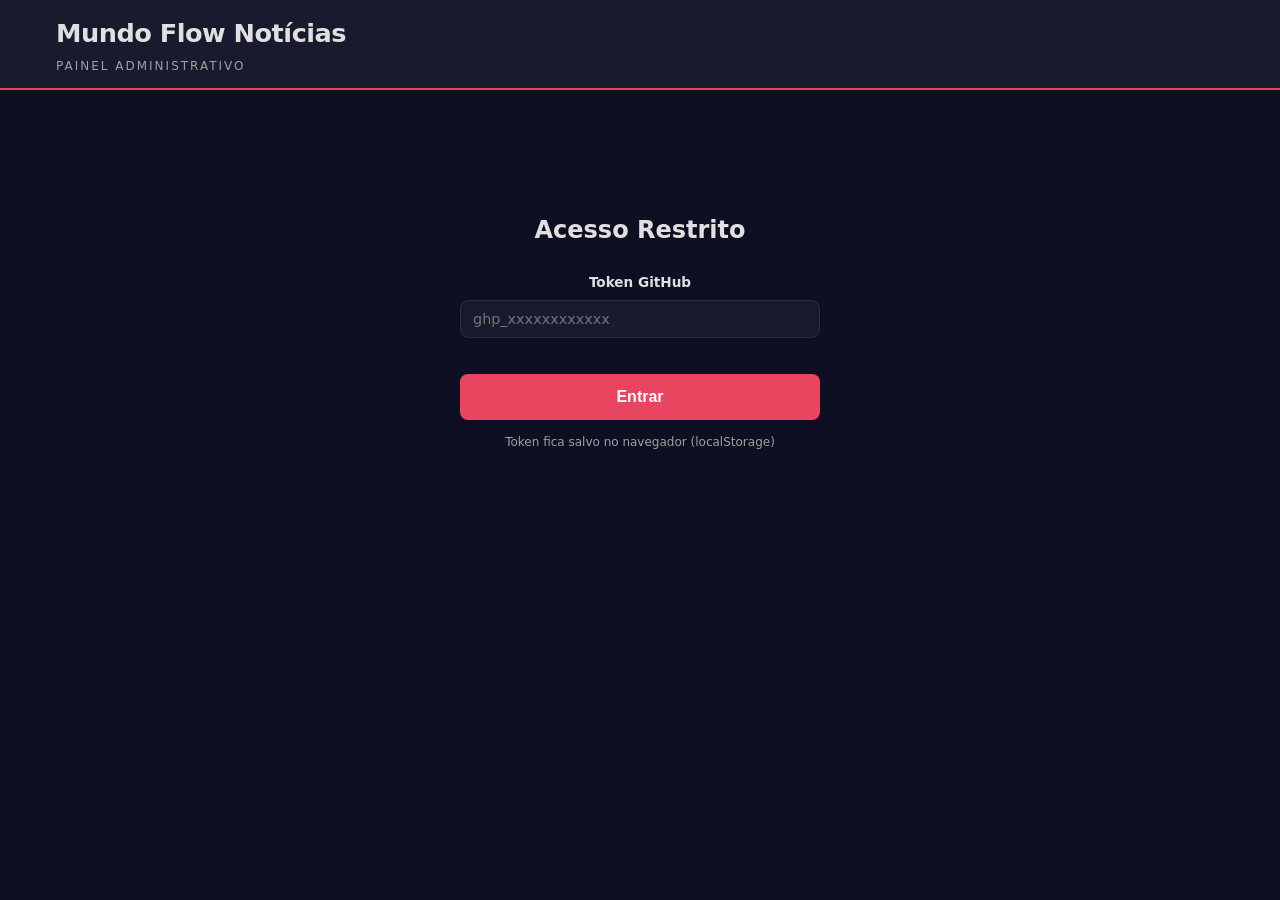
==== commit bb222fe9: "Remover automação n8n do admin, manter apenas editor e gestão de artigos Separação de ambientes: adm" ====
--- a/admin.html
+++ b/admin.html
@@ -51,28 +51,9 @@
         .char-count{font-size:.7rem;color:var(--text-muted);text-align:right;margin-top:2px}
         .admin-login{max-width:400px;margin:100px auto;text-align:center}
         .admin-login h2{margin-bottom:20px}
-        .automation-panel{background:var(--bg-card);border:1px solid var(--border);border-radius:var(--radius);padding:20px;margin-bottom:24px}
-        .auto-header{display:flex;justify-content:space-between;align-items:center}
-        .auto-title{font-size:1.1rem;font-weight:700;color:var(--text);margin:0}
-        .auto-desc{font-size:.8rem;color:var(--text-muted);margin:4px 0 0}
-        .auto-actions{display:flex;gap:8px;align-items:center;margin-top:14px;flex-wrap:wrap}
         .auto-btn{background:var(--accent);color:#fff;border:none;padding:8px 18px;border-radius:var(--radius);font-size:.8rem;font-weight:600;cursor:pointer}
         .auto-btn:hover{opacity:.85}
         .auto-btn.secondary{background:var(--primary-light);color:var(--text);border:1px solid var(--border)}
-        .auto-btn:disabled{opacity:.5;cursor:not-allowed}
-        .auto-key-row{margin-top:12px;padding:10px;background:var(--primary-light);border:1px solid var(--border);border-radius:var(--radius)}
-        .auto-key-row.hidden{display:none}
-        .auto-key-saved{font-size:.75rem;color:#00d4aa;margin-top:8px;display:flex;align-items:center;gap:6px}
-        .auto-key-saved button{background:none;border:none;color:var(--text-muted);cursor:pointer;font-size:.7rem;text-decoration:underline}
-        .auto-controls{display:flex;gap:8px;margin-top:14px;flex-wrap:wrap}
-        .toggle-btn{min-width:180px;display:flex;align-items:center;justify-content:center;gap:6px}
-        .toggle-btn.active{background:#00d4aa}
-        .auto-status{display:flex;align-items:center;gap:6px}
-        .status-dot{width:10px;height:10px;border-radius:50%;background:var(--text-muted);display:inline-block}
-        .status-dot.on{background:#00d4aa;box-shadow:0 0 6px #00d4aa}
-        .status-dot.off{background:#e53e3e}
-        .status-label{font-size:.8rem;font-weight:600;color:var(--text-muted)}
-        .auto-stats{font-size:.75rem;color:var(--text-muted);margin-left:auto}
         .admin-nav{background:var(--primary-light);border-bottom:1px solid var(--border);position:sticky;top:52px;z-index:50}
         .admin-nav ul{display:flex;list-style:none;max-width:900px;margin:0 auto;padding:0}
         .admin-nav a{display:block;padding:12px 20px;font-size:.85rem;font-weight:600;color:var(--text-muted);transition:all .2s;border-bottom:2px solid transparent}
@@ -98,7 +79,7 @@
         .edit-modal-content{background:var(--bg);border:1px solid var(--border);border-radius:var(--radius);padding:24px;max-width:800px;width:100%;max-height:90vh;overflow-y:auto}
         .edit-modal-header{display:flex;justify-content:space-between;align-items:center;margin-bottom:16px}
         .edit-modal-header h3{font-size:1.2rem;color:var(--accent)}
-        @media(max-width:768px){.form-row,.form-row-3{grid-template-columns:1fr}.auto-header{flex-direction:column;gap:12px;align-items:flex-start}.manager-filter{flex-direction:column}.article-row{flex-direction:column;align-items:flex-start}}
+        @media(max-width:768px){.form-row,.form-row-3{grid-template-columns:1fr}.manager-filter{flex-direction:column}.article-row{flex-direction:column;align-items:flex-start}}
     </style>
     <script src="js/adsense.js"></script>
 </head>
@@ -114,8 +95,7 @@
     <!-- Menu Admin -->
     <nav class="admin-nav" id="adminNav" style="display:none">
         <ul>
-            <li><a href="#secAutomacao" class="active">Automacao</a></li>
-            <li><a href="#secEditor">Novo Artigo</a></li>
+            <li><a href="#secEditor" class="active">Novo Artigo</a></li>
             <li><a href="#secGestao">Artigos Publicados</a></li>
             <li><a href="index.html" target="_blank" style="color:var(--success)">Ver Site</a></li>
             <li><a href="#" onclick="doLogout()" style="color:var(--accent)">Sair</a></li>
@@ -129,60 +109,12 @@
             <label>Token GitHub</label>
             <input type="password" id="githubToken" placeholder="ghp_xxxxxxxxxxxx">
         </div>
-        <div class="form-group">
-            <label>API Key n8n <span style="font-weight:400;color:var(--text-muted)">(para automacao)</span></label>
-            <input type="password" id="n8nToken" placeholder="n8n_api_xxxxxxxxxxxx">
-        </div>
         <button class="btn-publish" onclick="doLogin()">Entrar</button>
         <p style="margin-top:12px;font-size:.75rem;color:var(--text-muted)">Token fica salvo no navegador (localStorage)</p>
     </div>
 
     <!-- Editor -->
     <div id="editorScreen" class="admin-container" style="display:none">
-
-        <!-- Painel de Automacao -->
-        <div class="admin-section" id="secAutomacao">
-        <div class="automation-panel" id="automationPanel">
-            <div class="auto-header">
-                <div>
-                    <h2 class="auto-title">Automacao de Noticias</h2>
-                    <p class="auto-desc">Controle o workflow de publicacao automatica</p>
-                </div>
-                <div class="auto-status" id="autoStatus">
-                    <span class="status-dot" id="statusDot"></span>
-                    <span class="status-label" id="statusLabel">Verificando...</span>
-                </div>
-            </div>
-
-            <div class="auto-key-row" id="n8nKeyRow">
-                <div class="form-group" style="margin-bottom:0;flex:1">
-                    <label style="font-size:.75rem">API Key n8n</label>
-                    <div style="display:flex;gap:6px">
-                        <input type="password" id="n8nKeyInput" placeholder="n8n_api_xxxxxxxxxxxx" style="flex:1;padding:8px 10px;font-size:.8rem">
-                        <button class="auto-btn" onclick="saveN8nKey()" style="white-space:nowrap">Salvar Key</button>
-                    </div>
-                </div>
-            </div>
-
-            <div class="auto-controls">
-                <button class="auto-btn toggle-btn" id="toggleAutoBtn" onclick="toggleAutomation()" disabled>
-                    <span id="toggleIcon">&#9654;</span> <span id="toggleText">Carregando...</span>
-                </button>
-                <button class="auto-btn" id="runNowBtn" onclick="runWorkflowNow()" style="background:#00d4aa">
-                    &#9889; Executar Agora
-                </button>
-            </div>
-
-            <div class="auto-actions" style="margin-top:10px">
-                <a class="auto-btn secondary" href="https://renanmenesesadv.app.n8n.cloud/workflow/b8gQZOtuCyIaLCnD" target="_blank" style="text-decoration:none;text-align:center">Abrir Workflow</a>
-                <a class="auto-btn secondary" href="https://renanmenesesadv.app.n8n.cloud/workflows" target="_blank" style="text-decoration:none;text-align:center">Painel n8n</a>
-                <a class="auto-btn secondary" href="https://renanmenesesadv.github.io/radar-rn-hub/" target="_blank" style="text-decoration:none;text-align:center">Radar Hub</a>
-            </div>
-
-            <div class="status-msg" id="autoMsg"></div>
-        </div>
-
-        </div> <!-- /secAutomacao -->
 
         <!-- Editor de Artigos -->
         <div class="admin-section" id="secEditor">
@@ -363,154 +295,10 @@
     // ===== Config =====
     const REPO_OWNER = 'renanmenesesadv';
     const REPO_NAME = 'Portal-Mundo-Flow';
-    const N8N_BASE = '/proxy/n8n';
-    const WORKFLOW_ID = 'b8gQZOtuCyIaLCnD';
     let githubToken = '';
-    let n8nApiKey = '';
     let tags = [];
     let imageBase64 = '';
     let imageName = '';
-
-    // ===== n8n Automation Control =====
-    function getN8nHeaders() {
-        return { 'X-N8N-API-KEY': n8nApiKey, 'Accept': 'application/json', 'Content-Type': 'application/json' };
-    }
-
-    async function checkWorkflowStatus() {
-        if (!n8nApiKey) {
-            updateAutoUI(null);
-            return;
-        }
-        try {
-            const resp = await fetch(N8N_BASE + '/api/v1/workflows/' + WORKFLOW_ID, { headers: getN8nHeaders() });
-            if (!resp.ok) throw new Error('Falha na API');
-            const data = await resp.json();
-            updateAutoUI(data.active);
-        } catch (e) {
-            updateAutoUI(null, e.message);
-        }
-    }
-
-    function updateAutoUI(active, error) {
-        const dot = document.getElementById('statusDot');
-        const label = document.getElementById('statusLabel');
-        const btn = document.getElementById('toggleAutoBtn');
-        const icon = document.getElementById('toggleIcon');
-        const text = document.getElementById('toggleText');
-
-        if (error || active === null) {
-            dot.className = 'status-dot off';
-            label.textContent = error ? 'Erro: ' + error : 'Insira a API Key do n8n';
-            btn.disabled = !n8nApiKey;
-            icon.innerHTML = '&#9654;';
-            text.textContent = 'Ligar';
-            btn.classList.remove('active');
-            return;
-        }
-
-        dot.className = active ? 'status-dot on' : 'status-dot off';
-        label.textContent = active ? 'Automacao LIGADA' : 'Automacao DESLIGADA';
-        btn.disabled = false;
-        icon.innerHTML = active ? '&#9724;' : '&#9654;';
-        text.textContent = active ? 'Desligar' : 'Ligar';
-        btn.classList.toggle('active', active);
-    }
-
-    async function toggleAutomation() {
-        const btn = document.getElementById('toggleAutoBtn');
-        const msg = document.getElementById('autoMsg');
-        btn.disabled = true;
-
-        try {
-            // Check current state
-            const resp = await fetch(N8N_BASE + '/api/v1/workflows/' + WORKFLOW_ID, { headers: getN8nHeaders() });
-            if (!resp.ok) throw new Error('Falha ao consultar workflow (HTTP ' + resp.status + ')');
-            const data = await resp.json();
-            const newState = !data.active;
-
-            // Activate or deactivate via PATCH
-            const toggleResp = await fetch(N8N_BASE + '/api/v1/workflows/' + WORKFLOW_ID, {
-                method: 'PATCH',
-                headers: getN8nHeaders(),
-                body: JSON.stringify({ active: newState })
-            });
-            if (!toggleResp.ok) {
-                const err = await toggleResp.json().catch(() => ({}));
-                throw new Error(err.message || 'Falha ao alterar estado (HTTP ' + toggleResp.status + ')');
-            }
-
-            updateAutoUI(newState);
-            showAutoMsg(newState ? 'Automacao LIGADA com sucesso!' : 'Automacao DESLIGADA.', newState ? 'success' : 'error');
-        } catch (e) {
-            showAutoMsg('Erro: ' + e.message, 'error');
-            btn.disabled = false;
-        }
-    }
-
-    async function runWorkflowNow() {
-        const btn = document.getElementById('runNowBtn');
-        const msg = document.getElementById('autoMsg');
-        const originalText = btn.innerHTML;
-        btn.disabled = true;
-        btn.innerHTML = '&#9889; Executando...';
-
-        try {
-            if (!n8nApiKey) throw new Error('Insira a API Key do n8n');
-
-            const resp = await fetch(N8N_BASE + '/api/v1/executions', {
-                method: 'POST',
-                headers: getN8nHeaders(),
-                body: JSON.stringify({ workflowId: WORKFLOW_ID })
-            });
-
-            if (!resp.ok) {
-                const err = await resp.json().catch(() => ({}));
-                throw new Error(err.message || 'Falha ao executar (HTTP ' + resp.status + ')');
-            }
-
-            showAutoMsg('Workflow executado! Novos artigos devem aparecer em 2-3 minutos.', 'success');
-        } catch (e) {
-            showAutoMsg('Erro: ' + e.message, 'error');
-        }
-
-        btn.disabled = false;
-        btn.innerHTML = originalText;
-    }
-
-    function saveN8nKey() {
-        const input = document.getElementById('n8nKeyInput');
-        const key = input.value.trim();
-        if (!key) return;
-        n8nApiKey = key;
-        localStorage.setItem('mf_n8n_key', key);
-        renderN8nKeyUI();
-        checkWorkflowStatus();
-        showAutoMsg('API Key salva com sucesso!', 'success');
-    }
-
-    function changeN8nKey() {
-        localStorage.removeItem('mf_n8n_key');
-        n8nApiKey = '';
-        renderN8nKeyUI();
-        updateAutoUI(null);
-    }
-
-    function renderN8nKeyUI() {
-        const row = document.getElementById('n8nKeyRow');
-        if (n8nApiKey) {
-            const masked = n8nApiKey.substring(0, 8) + '...' + n8nApiKey.slice(-4);
-            row.innerHTML = '<div class="auto-key-saved">&#9989; Key configurada: <code>' + masked + '</code> <button onclick="changeN8nKey()">alterar</button></div>';
-        } else {
-            row.innerHTML = '<div class="form-group" style="margin-bottom:0;flex:1"><label style="font-size:.75rem">API Key n8n</label><div style="display:flex;gap:6px"><input type="password" id="n8nKeyInput" placeholder="n8n_api_xxxxxxxxxxxx" style="flex:1;padding:8px 10px;font-size:.8rem"><button class="auto-btn" onclick="saveN8nKey()" style="white-space:nowrap">Salvar Key</button></div></div>';
-        }
-    }
-
-    function showAutoMsg(text, type) {
-        const el = document.getElementById('autoMsg');
-        el.textContent = text;
-        el.className = 'status-msg ' + type;
-        setTimeout(() => { el.className = 'status-msg'; }, 8000);
-    }
 
     // ===== Login =====
     function doLogin() {
@@ -518,13 +306,6 @@
         if (!token) return;
         githubToken = token;
         localStorage.setItem('mf_token', token);
-
-        const n8nKey = document.getElementById('n8nToken').value.trim();
-        if (n8nKey) {
-            n8nApiKey = n8nKey;
-            localStorage.setItem('mf_n8n_key', n8nKey);
-        }
-
         showAdmin();
     }
 
@@ -533,26 +314,17 @@
         document.getElementById('editorScreen').style.display = 'block';
         document.getElementById('adminNav').style.display = 'block';
         loadArticlesList();
-
-        // Restore n8n key and check status
-        if (!n8nApiKey) {
-            n8nApiKey = localStorage.getItem('mf_n8n_key') || '';
-        }
-        renderN8nKeyUI();
-        checkWorkflowStatus();
     }
 
     // Auto-login
     const saved = localStorage.getItem('mf_token');
     if (saved) {
         githubToken = saved;
-        n8nApiKey = localStorage.getItem('mf_n8n_key') || '';
         showAdmin();
     }
 
     function doLogout() {
         localStorage.removeItem('mf_token');
-        localStorage.removeItem('mf_n8n_key');
         location.reload();
     }
 
@@ -603,7 +375,7 @@
         const reader = new FileReader();
         reader.onload = function(e) {
             const base64Full = e.target.result;
-            imageBase64 = base64Full.split(',')[1]; // Remove data:image/...;base64,
+            imageBase64 = base64Full.split(',')[1];
             imageName = file.name.replace(/[^a-zA-Z0-9.-]/g, '-').toLowerCase();
 
             document.getElementById('imagePreview').src = base64Full;
@@ -918,7 +690,7 @@
             showStatus('Artigo excluido', 'success');
         } catch(e) {
             showStatus('Erro ao excluir: ' + e.message, 'error');
-            loadArticlesList(); // Reload to restore
+            loadArticlesList();
         }
     }
     </script>
